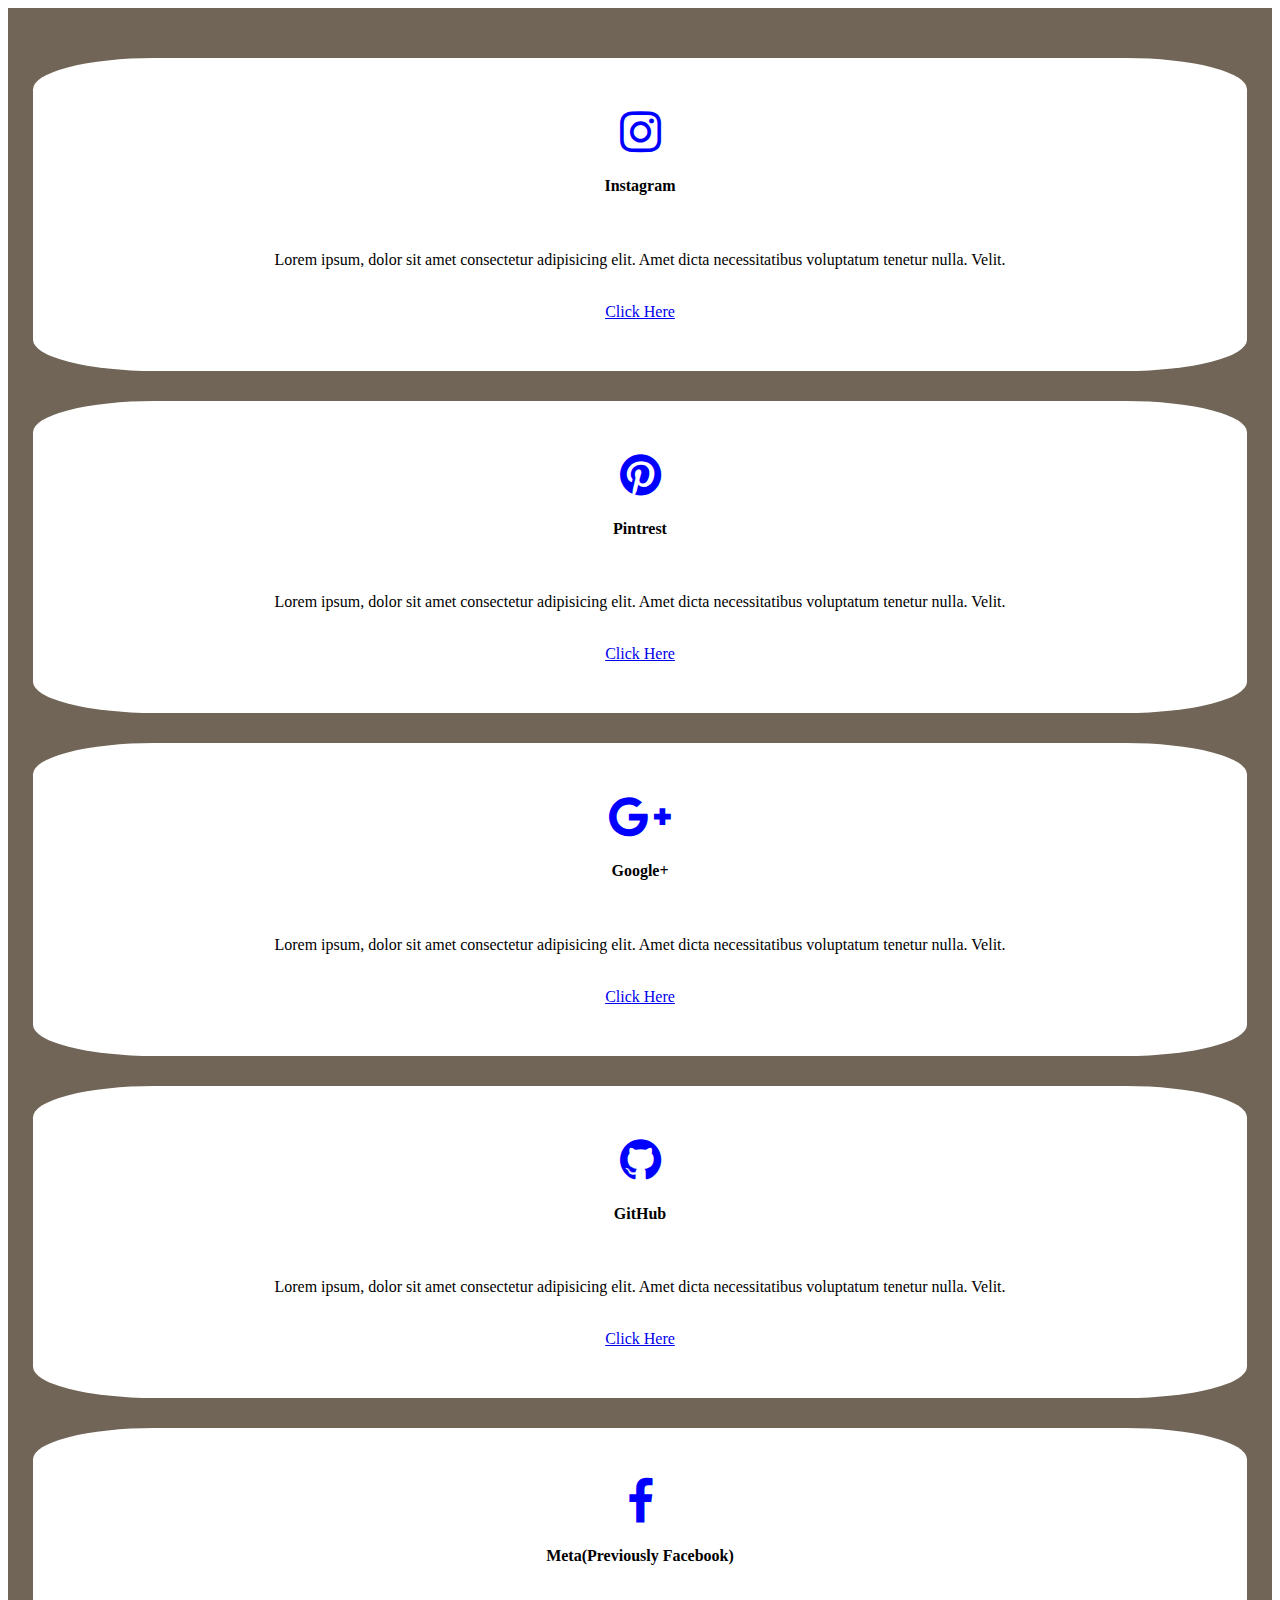
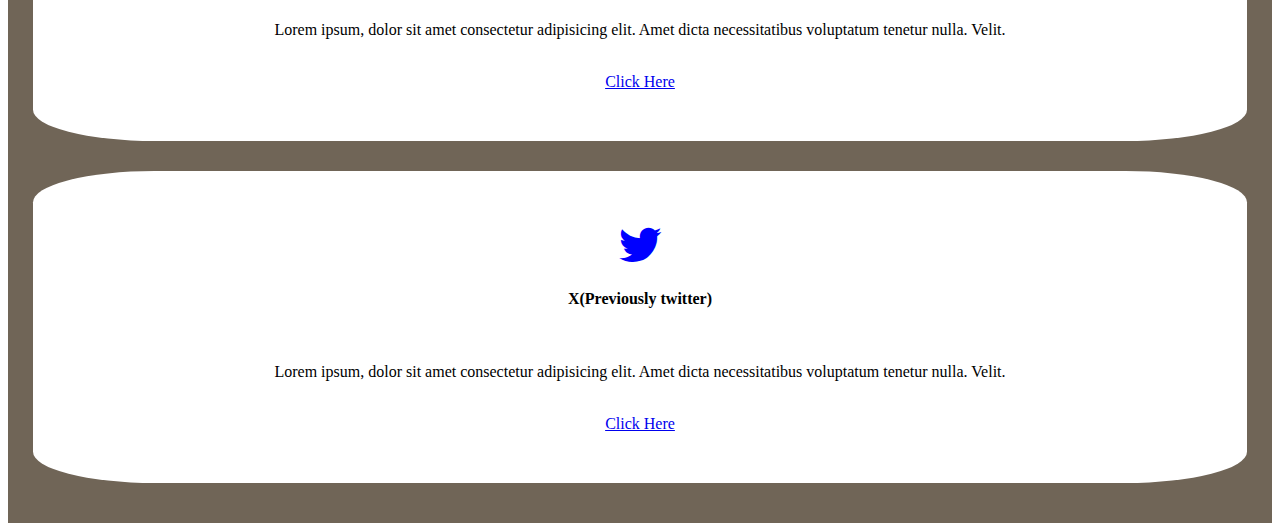
==== cards.html @ 8b3964a0 "first commit" ====
<!DOCTYPE html>
<html lang="en">
<head>
    <meta charset="UTF-8">
    <meta name="viewport" content="width=device-width, initial-scale=1.0">
    <title>cards</title>
    <link rel="stylesheet" href="https://cdn.jsdelivr.net/npm/bootstrap@4.6.2/dist/css/bootstrap.min.css" integrity="sha384-xOolHFLEh07PJGoPkLv1IbcEPTNtaed2xpHsD9ESMhqIYd0nLMwNLD69Npy4HI+N" crossorigin="anonymous">
    <link rel="stylesheet" href="https://cdnjs.cloudflare.com/ajax/libs/font-awesome/4.7.0/css/font-awesome.css" integrity="sha512-5A8nwdMOWrSz20fDsjczgUidUBR8liPYU+WymTZP1lmY9G6Oc7HlZv156XqnsgNUzTyMefFTcsFH/tnJE/+xBg==" crossorigin="anonymous" referrerpolicy="no-referrer" />
    <link rel="stylesheet" href="style.css">
</head>
<body>
    <div class="box">
     <div class="container">
       <div class="row">
        <div class="col-md-4">
          <div class="box-part">
            <i class="fa fa-instagram fa-3x" aria-hidden="true"></i>
            <h4>Instagram</h4>
            <br>
            <p>Lorem ipsum, dolor sit amet consectetur adipisicing elit. Amet dicta necessitatibus voluptatum tenetur nulla. Velit.</p>
            <br>
            <a href="https://about.instagram.com/">Click Here</a>
          </div>
        </div>
        <div class="col-md-4">
          <div class="box-part">
            <i class="fa fa-pinterest fa-3x" aria-hidden="true"></i>
            <h4>Pintrest</h4>
            <br>
            <p>Lorem ipsum, dolor sit amet consectetur adipisicing elit. Amet dicta necessitatibus voluptatum tenetur nulla. Velit.</p>
            <br>
            <a href="https://newsroom.pinterest.com/en/company">Click Here</a>
          </div>
        </div>
        <div class="col-md-4">
          <div class="box-part">
            <i class="fa fa-google-plus fa-3x" aria-hidden="true"></i>
            <h4>Google+</h4>
            <br>
            <p>Lorem ipsum, dolor sit amet consectetur adipisicing elit. Amet dicta necessitatibus voluptatum tenetur nulla. Velit.</p>
            <br>
            <a href="https://www.google.com/">Click Here</a>
          </div>
        </div>
        <div class="col-md-4">
          <div class="box-part">
            <i class="fa fa-github fa-3x" aria-hidden="true"></i>
            <h4>GitHub</h4>
            <br>
            <p>Lorem ipsum, dolor sit amet consectetur adipisicing elit. Amet dicta necessitatibus voluptatum tenetur nulla. Velit.</p>
            <br>
            <a href="https://github.com/about">Click Here</a>
          </div>
        </div>
        <div class="col-md-4">
          <div class="box-part">
            <i class="fa fa-facebook fa-3x" aria-hidden="true"></i>
            <h4>Meta(Previously Facebook)</h4>
            <br>
            <p>Lorem ipsum, dolor sit amet consectetur adipisicing elit. Amet dicta necessitatibus voluptatum tenetur nulla. Velit.</p>
            <br>
            <a href="https://about.fb.com/news/2021/10/facebook-company-is-now-meta/">Click Here</a>
          </div>
        </div>
        <div class="col-md-4">
          <div class="box-part">
            <i class="fa fa-twitter fa-3x" aria-hidden="true"></i>
            <h4>X(Previously twitter)</h4>
            <br>
            <p>Lorem ipsum, dolor sit amet consectetur adipisicing elit. Amet dicta necessitatibus voluptatum tenetur nulla. Velit.</p>
            <br>
            <a href="https://about.twitter.com/en">Click Here</a>
          </div>
        </div>

     </div>
    </div>
</body>
</html>
---- style.css ----
a{
    text-decoration: underline !important;
}
.fa{
    color:blue;
}
.box{
    background-color: rgb(112, 101, 87);
    padding: 20px 5px;
}
.box-part{
    background-color: white;
    margin: 30px 20px 20px 20px;
    border-radius: 10%;
    padding: 50px;
    text-align: center;
}
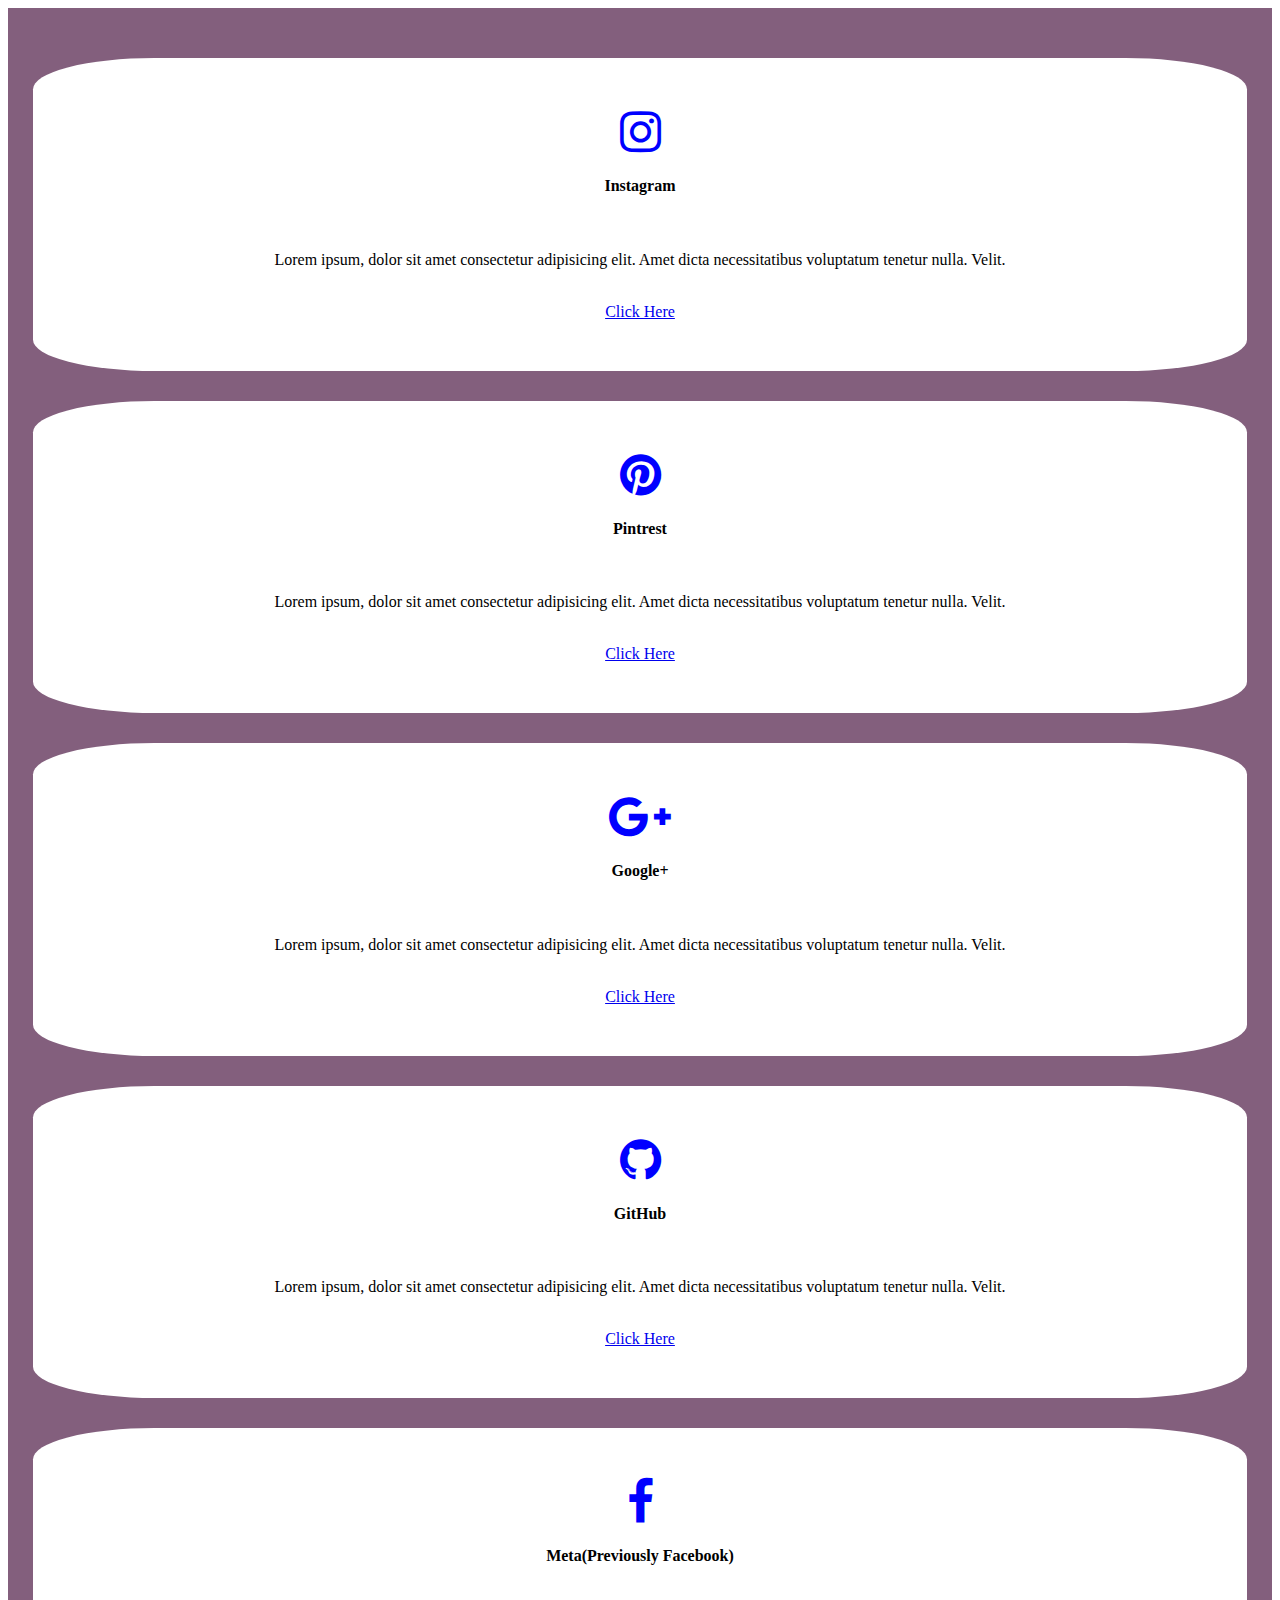
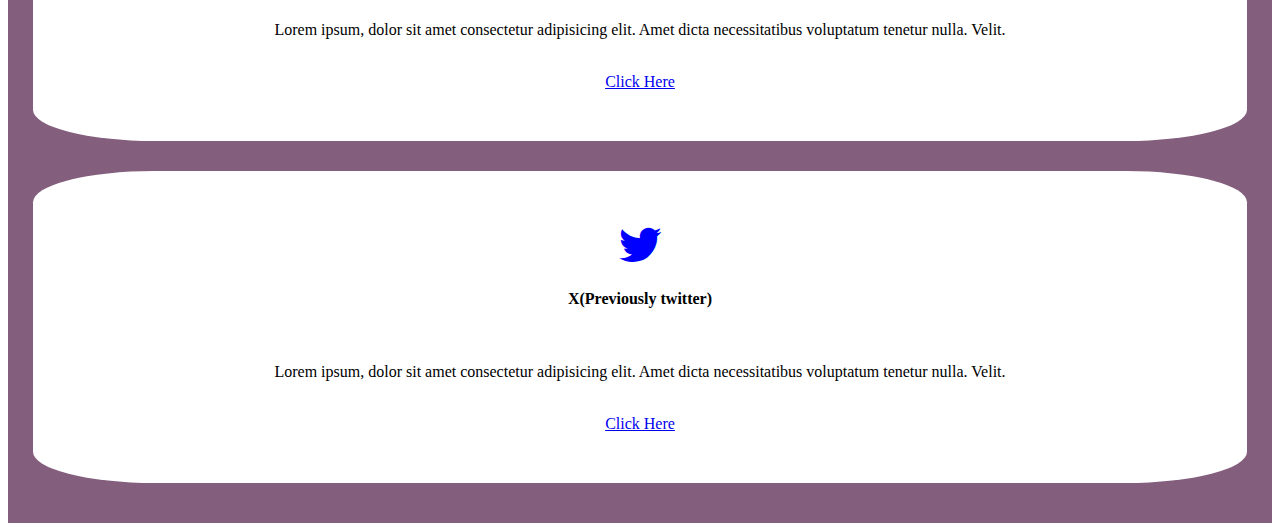
==== commit 2c6f8fcb: "Add files via upload" ====
--- a/cards.html
+++ b/cards.html
@@ -1,79 +1,79 @@
-<!DOCTYPE html>
-<html lang="en">
-<head>
-    <meta charset="UTF-8">
-    <meta name="viewport" content="width=device-width, initial-scale=1.0">
-    <title>cards</title>
-    <link rel="stylesheet" href="https://cdn.jsdelivr.net/npm/bootstrap@4.6.2/dist/css/bootstrap.min.css" integrity="sha384-xOolHFLEh07PJGoPkLv1IbcEPTNtaed2xpHsD9ESMhqIYd0nLMwNLD69Npy4HI+N" crossorigin="anonymous">
-    <link rel="stylesheet" href="https://cdnjs.cloudflare.com/ajax/libs/font-awesome/4.7.0/css/font-awesome.css" integrity="sha512-5A8nwdMOWrSz20fDsjczgUidUBR8liPYU+WymTZP1lmY9G6Oc7HlZv156XqnsgNUzTyMefFTcsFH/tnJE/+xBg==" crossorigin="anonymous" referrerpolicy="no-referrer" />
-    <link rel="stylesheet" href="style.css">
-</head>
-<body>
-    <div class="box">
-     <div class="container">
-       <div class="row">
-        <div class="col-md-4">
-          <div class="box-part">
-            <i class="fa fa-instagram fa-3x" aria-hidden="true"></i>
-            <h4>Instagram</h4>
-            <br>
-            <p>Lorem ipsum, dolor sit amet consectetur adipisicing elit. Amet dicta necessitatibus voluptatum tenetur nulla. Velit.</p>
-            <br>
-            <a href="https://about.instagram.com/">Click Here</a>
-          </div>
-        </div>
-        <div class="col-md-4">
-          <div class="box-part">
-            <i class="fa fa-pinterest fa-3x" aria-hidden="true"></i>
-            <h4>Pintrest</h4>
-            <br>
-            <p>Lorem ipsum, dolor sit amet consectetur adipisicing elit. Amet dicta necessitatibus voluptatum tenetur nulla. Velit.</p>
-            <br>
-            <a href="https://newsroom.pinterest.com/en/company">Click Here</a>
-          </div>
-        </div>
-        <div class="col-md-4">
-          <div class="box-part">
-            <i class="fa fa-google-plus fa-3x" aria-hidden="true"></i>
-            <h4>Google+</h4>
-            <br>
-            <p>Lorem ipsum, dolor sit amet consectetur adipisicing elit. Amet dicta necessitatibus voluptatum tenetur nulla. Velit.</p>
-            <br>
-            <a href="https://www.google.com/">Click Here</a>
-          </div>
-        </div>
-        <div class="col-md-4">
-          <div class="box-part">
-            <i class="fa fa-github fa-3x" aria-hidden="true"></i>
-            <h4>GitHub</h4>
-            <br>
-            <p>Lorem ipsum, dolor sit amet consectetur adipisicing elit. Amet dicta necessitatibus voluptatum tenetur nulla. Velit.</p>
-            <br>
-            <a href="https://github.com/about">Click Here</a>
-          </div>
-        </div>
-        <div class="col-md-4">
-          <div class="box-part">
-            <i class="fa fa-facebook fa-3x" aria-hidden="true"></i>
-            <h4>Meta(Previously Facebook)</h4>
-            <br>
-            <p>Lorem ipsum, dolor sit amet consectetur adipisicing elit. Amet dicta necessitatibus voluptatum tenetur nulla. Velit.</p>
-            <br>
-            <a href="https://about.fb.com/news/2021/10/facebook-company-is-now-meta/">Click Here</a>
-          </div>
-        </div>
-        <div class="col-md-4">
-          <div class="box-part">
-            <i class="fa fa-twitter fa-3x" aria-hidden="true"></i>
-            <h4>X(Previously twitter)</h4>
-            <br>
-            <p>Lorem ipsum, dolor sit amet consectetur adipisicing elit. Amet dicta necessitatibus voluptatum tenetur nulla. Velit.</p>
-            <br>
-            <a href="https://about.twitter.com/en">Click Here</a>
-          </div>
-        </div>
-
-     </div>
-    </div>
-</body>
+<!DOCTYPE html>
+<html lang="en">
+<head>
+    <meta charset="UTF-8">
+    <meta name="viewport" content="width=device-width, initial-scale=1.0">
+    <title>cards</title>
+    <link rel="stylesheet" href="https://cdn.jsdelivr.net/npm/bootstrap@4.6.2/dist/css/bootstrap.min.css" integrity="sha384-xOolHFLEh07PJGoPkLv1IbcEPTNtaed2xpHsD9ESMhqIYd0nLMwNLD69Npy4HI+N" crossorigin="anonymous">
+    <link rel="stylesheet" href="https://cdnjs.cloudflare.com/ajax/libs/font-awesome/4.7.0/css/font-awesome.css" integrity="sha512-5A8nwdMOWrSz20fDsjczgUidUBR8liPYU+WymTZP1lmY9G6Oc7HlZv156XqnsgNUzTyMefFTcsFH/tnJE/+xBg==" crossorigin="anonymous" referrerpolicy="no-referrer" />
+    <link rel="stylesheet" href="style.css">
+</head>
+<body>
+    <div class="box">
+     <div class="container">
+       <div class="row">
+        <div class="col-md-4">
+          <div class="box-in">
+            <i class="fa fa-instagram fa-3x" aria-hidden="true"></i>
+            <h4>Instagram</h4>
+            <br>
+            <p>Lorem ipsum, dolor sit amet consectetur adipisicing elit. Amet dicta necessitatibus voluptatum tenetur nulla. Velit.</p>
+            <br>
+            <a href="https://about.instagram.com/">Click Here</a>
+          </div>
+        </div>
+        <div class="col-md-4">
+          <div class="box-in">
+            <i class="fa fa-pinterest fa-3x" aria-hidden="true"></i>
+            <h4>Pintrest</h4>
+            <br>
+            <p>Lorem ipsum, dolor sit amet consectetur adipisicing elit. Amet dicta necessitatibus voluptatum tenetur nulla. Velit.</p>
+            <br>
+            <a href="https://newsroom.pinterest.com/en/company">Click Here</a>
+          </div>
+        </div>
+        <div class="col-md-4">
+          <div class="box-in">
+            <i class="fa fa-google-plus fa-3x" aria-hidden="true"></i>
+            <h4>Google+</h4>
+            <br>
+            <p>Lorem ipsum, dolor sit amet consectetur adipisicing elit. Amet dicta necessitatibus voluptatum tenetur nulla. Velit.</p>
+            <br>
+            <a href="https://www.google.com/">Click Here</a>
+          </div>
+        </div>
+        <div class="col-md-4">
+          <div class="box-in">
+            <i class="fa fa-github fa-3x" aria-hidden="true"></i>
+            <h4>GitHub</h4>
+            <br>
+            <p>Lorem ipsum, dolor sit amet consectetur adipisicing elit. Amet dicta necessitatibus voluptatum tenetur nulla. Velit.</p>
+            <br>
+            <a href="https://github.com/about">Click Here</a>
+          </div>
+        </div>
+        <div class="col-md-4">
+          <div class="box-in">
+            <i class="fa fa-facebook fa-3x" aria-hidden="true"></i>
+            <h4>Meta(Previously Facebook)</h4>
+            <br>
+            <p>Lorem ipsum, dolor sit amet consectetur adipisicing elit. Amet dicta necessitatibus voluptatum tenetur nulla. Velit.</p>
+            <br>
+            <a href="https://about.fb.com/news/2021/10/facebook-company-is-now-meta/">Click Here</a>
+          </div>
+        </div>
+        <div class="col-md-4">
+          <div class="box-in">
+            <i class="fa fa-twitter fa-3x" aria-hidden="true"></i>
+            <h4>X(Previously twitter)</h4>
+            <br>
+            <p>Lorem ipsum, dolor sit amet consectetur adipisicing elit. Amet dicta necessitatibus voluptatum tenetur nulla. Velit.</p>
+            <br>
+            <a href="https://about.twitter.com/en">Click Here</a>
+          </div>
+        </div>
+
+     </div>
+    </div>
+</body>
 </html>--- a/style.css
+++ b/style.css
@@ -1,17 +1,17 @@
-a{
-    text-decoration: underline !important;
-}
-.fa{
-    color:blue;
-}
-.box{
-    background-color: rgb(112, 101, 87);
-    padding: 20px 5px;
-}
-.box-part{
-    background-color: white;
-    margin: 30px 20px 20px 20px;
-    border-radius: 10%;
-    padding: 50px;
-    text-align: center;
+a{
+    text-decoration: underline !important;
+}
+.fa{
+    color:blue;
+}
+.box{
+    background-color: rgb(131, 95, 125);
+    padding: 20px 5px;
+}
+.box-in{
+    background-color: white;
+    margin: 30px 20px 20px 20px;
+    border-radius: 10%;
+    padding: 50px;
+    text-align: center;
 }